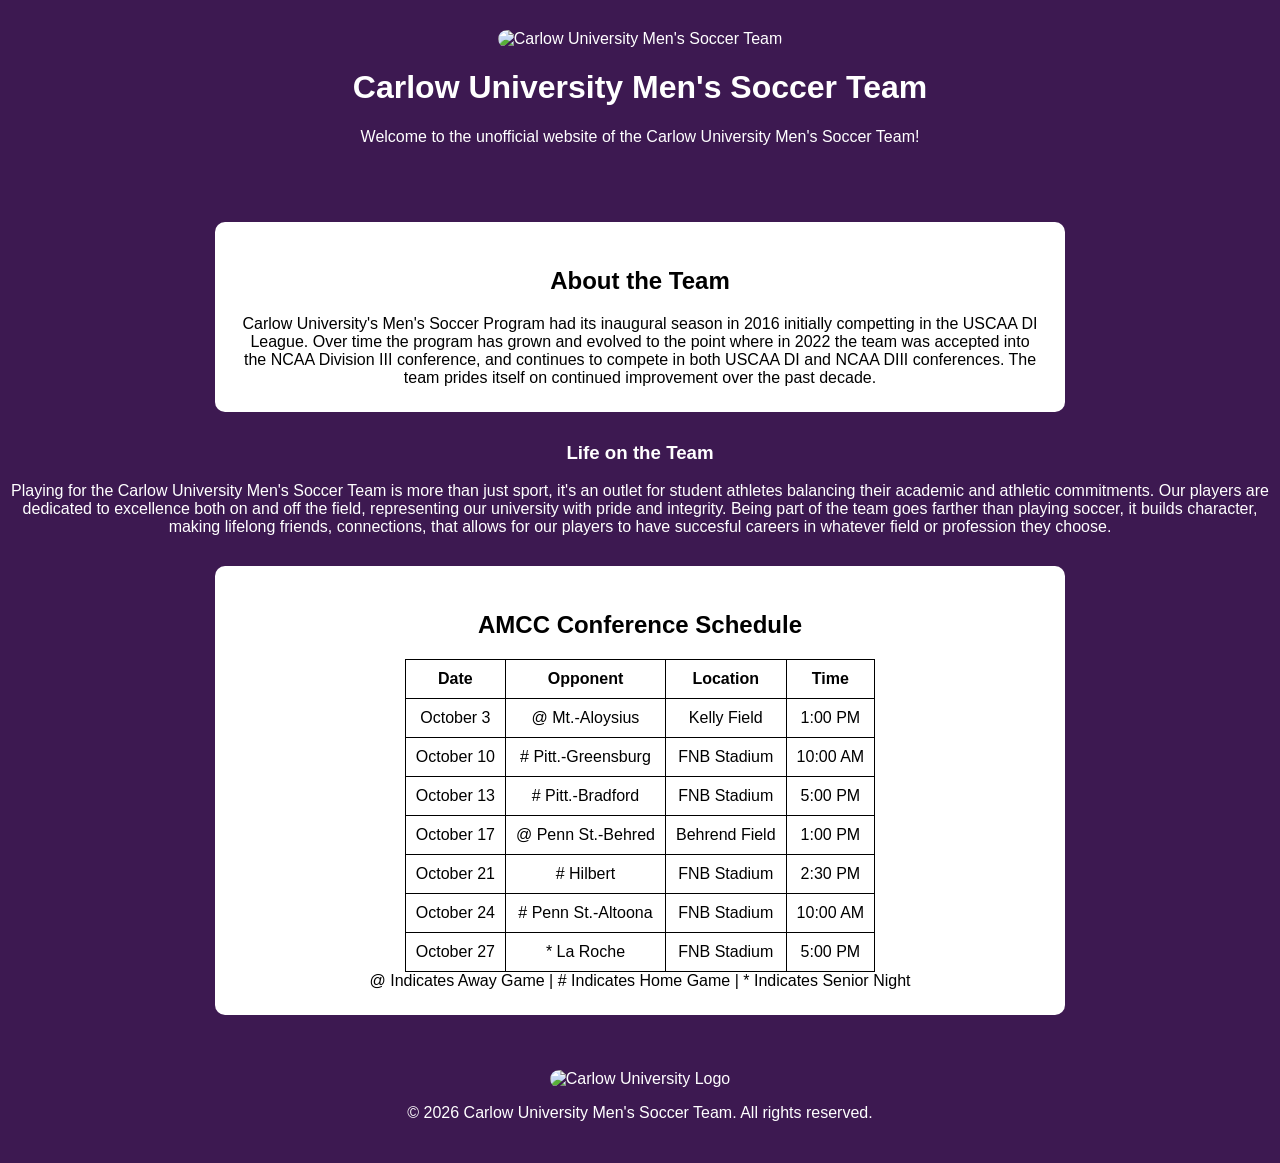
==== HW2/Homework-2.html @ a466d879 "Add files via upload" ====
<!DOCTYPE HTML>
<html lang='en'>

    <head>
        <title>Carlow University Men's Soccer Team</title>
        <link rel="stylesheet" href="style.css"
    </head>

    <style>
    body {
        font-family: Arial, sans-serif;
        margin: 0;
        background-color: #3d1951;
        color: white;
        text-align: center;
    }

    header {
        text-align: center;
        padding: 30px;
    }

    header img {
        border-radius: 10px;
    }

    nav {
        text-align: center;
        padding: 15px;
    }

    nav a {
        margin: 0 15px;
        text-decoration: none;
        font-weight: bold;
    }

    section {
        background-color: white;
        margin: 30px auto;
        padding: 25px;
        max-width: 800px;
        border-radius: 10px;
    }

    table {
    margin: 0 auto;
    border-collapse: collapse;
}

th, td {
    border: 1px solid black;
    padding: 10px;
    text-align: center;
    color: black;
}

    footer {
        text-align: center;
        padding: 25px;
        color: white;
    }

    footer img {
        border-radius: 10px;
    }
    p1 {
        text-align: left;
        color: black;
    }
    p2 {
        text-align: left;
        color: white;
    }

    h2 {
        color: black;
    }


    </style>


    
    <body>

    <header>
        <img src="Team-Photo.jpg" 
        alt="Carlow University Men's Soccer Team"
        width="500">

        <h1 class="team-title"> Carlow University Men's Soccer Team</h1>
<p>Welcome to the unofficial website of the Carlow University Men's Soccer Team!</p>
    
</header>
            

<section id="about">
    <h2> About the Team</h2>

    <p1> Carlow University's Men's Soccer Program had 
        its inaugural season in 2016 initially competting 
        in the USCAA DI League. Over time the program has 
        grown and evolved to the point where in 2022 the 
        team was accepted into the NCAA Division III conference,
         and continues to compete in both USCAA DI and NCAA DIII 
         conferences. The team prides itself on continued 
         improvement over the past decade.</p1>

        </section>
<article class="team-life">
    <h3>Life on the Team</h3>
    <p2>Playing for the Carlow University Men's Soccer Team is more than just sport, it's an outlet for student athletes balancing their academic and athletic commitments. Our players are dedicated to excellence both on and off the field, representing our university with pride and integrity.</p2>

    <p3>Being part of the team goes farther than playing soccer, it builds character, making lifelong friends, connections, that allows for our players to have succesful careers in whatever field or profession they choose.</p3>
</article>
<section>
    <h2> AMCC Conference Schedule</h2>

    <table border="1">

        <thead>
            <tr>
            <th>Date</th>
            <th>Opponent</th>
            <th>Location</th>
            <th>Time</th>
            </tr>
        </thead>

        <tbody>
            <tr>
            <td>October 3</td>  
            <td>@ Mt.-Aloysius</td>
            <td>Kelly Field</td>
            <td>1:00 PM</td>
            </tr>

            <tr>
            <td>October 10</td>
            <td># Pitt.-Greensburg</td> 
            <td>FNB Stadium</td> 
            <td>10:00 AM</td>
            </tr>

            <tr>
            <td>October 13</td>
            <td># Pitt.-Bradford</td>
            <td>FNB Stadium</td>
            <td>5:00 PM</td>
            </tr>

            <tr>
            <td>October 17</td>
            <td>@ Penn St.-Behred</td>
            <td>Behrend Field</td>
            <td>1:00 PM</td>
            </tr>

            <tr>
            <td>October 21</td>
            <td># Hilbert</td>
            <td>FNB Stadium</td>
            <td>2:30 PM</td>
            </tr>

            <tr>
            <td>October 24</td>
            <td># Penn St.-Altoona</td>
            <td>FNB Stadium</td>
            <td>10:00 AM</td>
            </tr>

            <tr>
            <td>October 27</td>
            <td>* La Roche</td>
            <td>FNB Stadium</td>
            <td>5:00 PM</td>
            </tr>
        </tbody>
    </table>
    <p1>@ Indicates Away Game | # Indicates Home Game | * Indicates Senior Night</p1>
</section>



<footer>
    <style>
            footer{
                text-align: center;
            }
        </style>
 <img src="CarlowLogo.png" 
        alt="Carlow University Logo"
        width="500">
        <p>&copy; 2026 Carlow University Men's Soccer Team. All rights reserved.</p>
</footer>
</body>
</html>
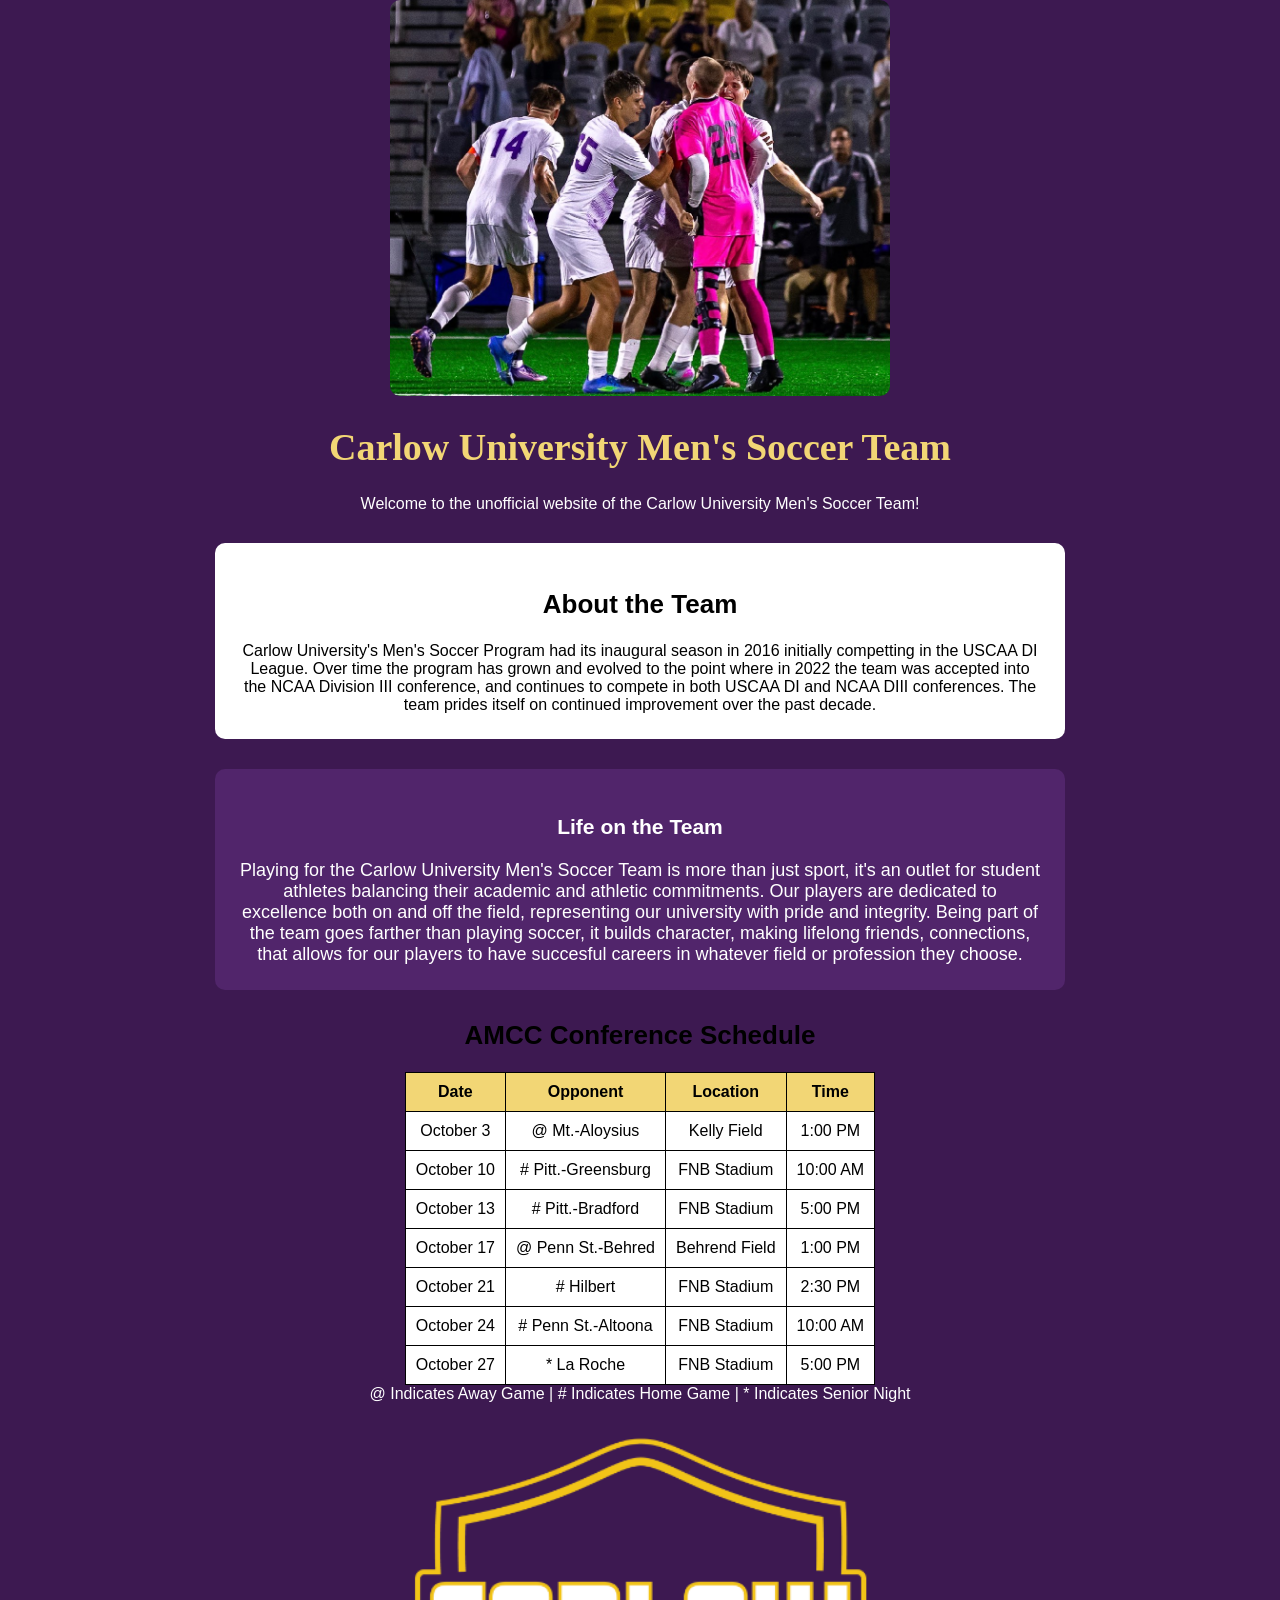
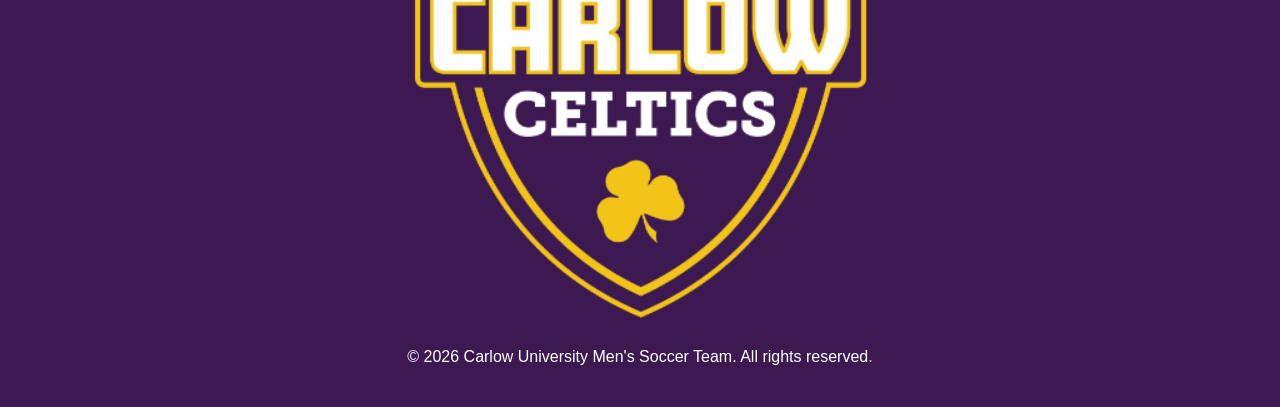
==== commit c97ee283: "Add files via upload" ====
--- a/HW2/Homework-2.html
+++ b/HW2/Homework-2.html
@@ -3,82 +3,10 @@
 
     <head>
         <title>Carlow University Men's Soccer Team</title>
-        <link rel="stylesheet" href="style.css"
+        <link rel="stylesheet" href="StyleHW2.css"
     </head>
 
-    <style>
-    body {
-        font-family: Arial, sans-serif;
-        margin: 0;
-        background-color: #3d1951;
-        color: white;
-        text-align: center;
-    }
-
-    header {
-        text-align: center;
-        padding: 30px;
-    }
-
-    header img {
-        border-radius: 10px;
-    }
-
-    nav {
-        text-align: center;
-        padding: 15px;
-    }
-
-    nav a {
-        margin: 0 15px;
-        text-decoration: none;
-        font-weight: bold;
-    }
-
-    section {
-        background-color: white;
-        margin: 30px auto;
-        padding: 25px;
-        max-width: 800px;
-        border-radius: 10px;
-    }
-
-    table {
-    margin: 0 auto;
-    border-collapse: collapse;
-}
-
-th, td {
-    border: 1px solid black;
-    padding: 10px;
-    text-align: center;
-    color: black;
-}
-
-    footer {
-        text-align: center;
-        padding: 25px;
-        color: white;
-    }
-
-    footer img {
-        border-radius: 10px;
-    }
-    p1 {
-        text-align: left;
-        color: black;
-    }
-    p2 {
-        text-align: left;
-        color: white;
-    }
-
-    h2 {
-        color: black;
-    }
-
-
-    </style>
+    
 
 
     
--- a/HW2/StyleHW2.css
+++ b/HW2/StyleHW2.css
@@ -0,0 +1,80 @@
+
+/* General page styling */
+body {
+    font-family: Arial, sans-serif;
+    margin: 0;
+    background-color: #3d1951;
+    color: white;
+    text-align: center;
+}
+
+/* Heading styling */
+h1 {
+    font-size: 36px;
+    color: white;
+}
+
+h2 {
+    font-size: 26px;
+    color: black;
+}
+
+p {
+    font-size: 16px;
+}
+
+/* Class selector */
+.team-title {
+    font-family: Georgia, serif;
+    font-size: 38px;
+    color: #f2d675;
+}
+
+/* ID selector */
+#about {
+    background-color: white;
+    color: black;
+    margin: 30px auto;
+    padding: 25px;
+    max-width: 800px;
+    border-radius: 10px;
+}
+
+/* Article styling */
+.team-life {
+    background-color: #51256b;
+    padding: 25px;
+    margin: 30px auto;
+    max-width: 800px;
+    border-radius: 10px;
+    font-size: 18px;
+}
+
+/* Schedule styling */
+table {
+    margin: 0 auto;
+    border-collapse: collapse;
+    background-color: white;
+}
+
+th, td {
+    border: 1px solid black;
+    padding: 10px;
+    text-align: center;
+    color: black;
+}
+
+th {
+    background-color: #f2d675;
+}
+
+/* Footer */
+footer {
+    text-align: center;
+    padding: 25px;
+    color: white;
+}
+
+img {
+    border-radius: 10px;
+}
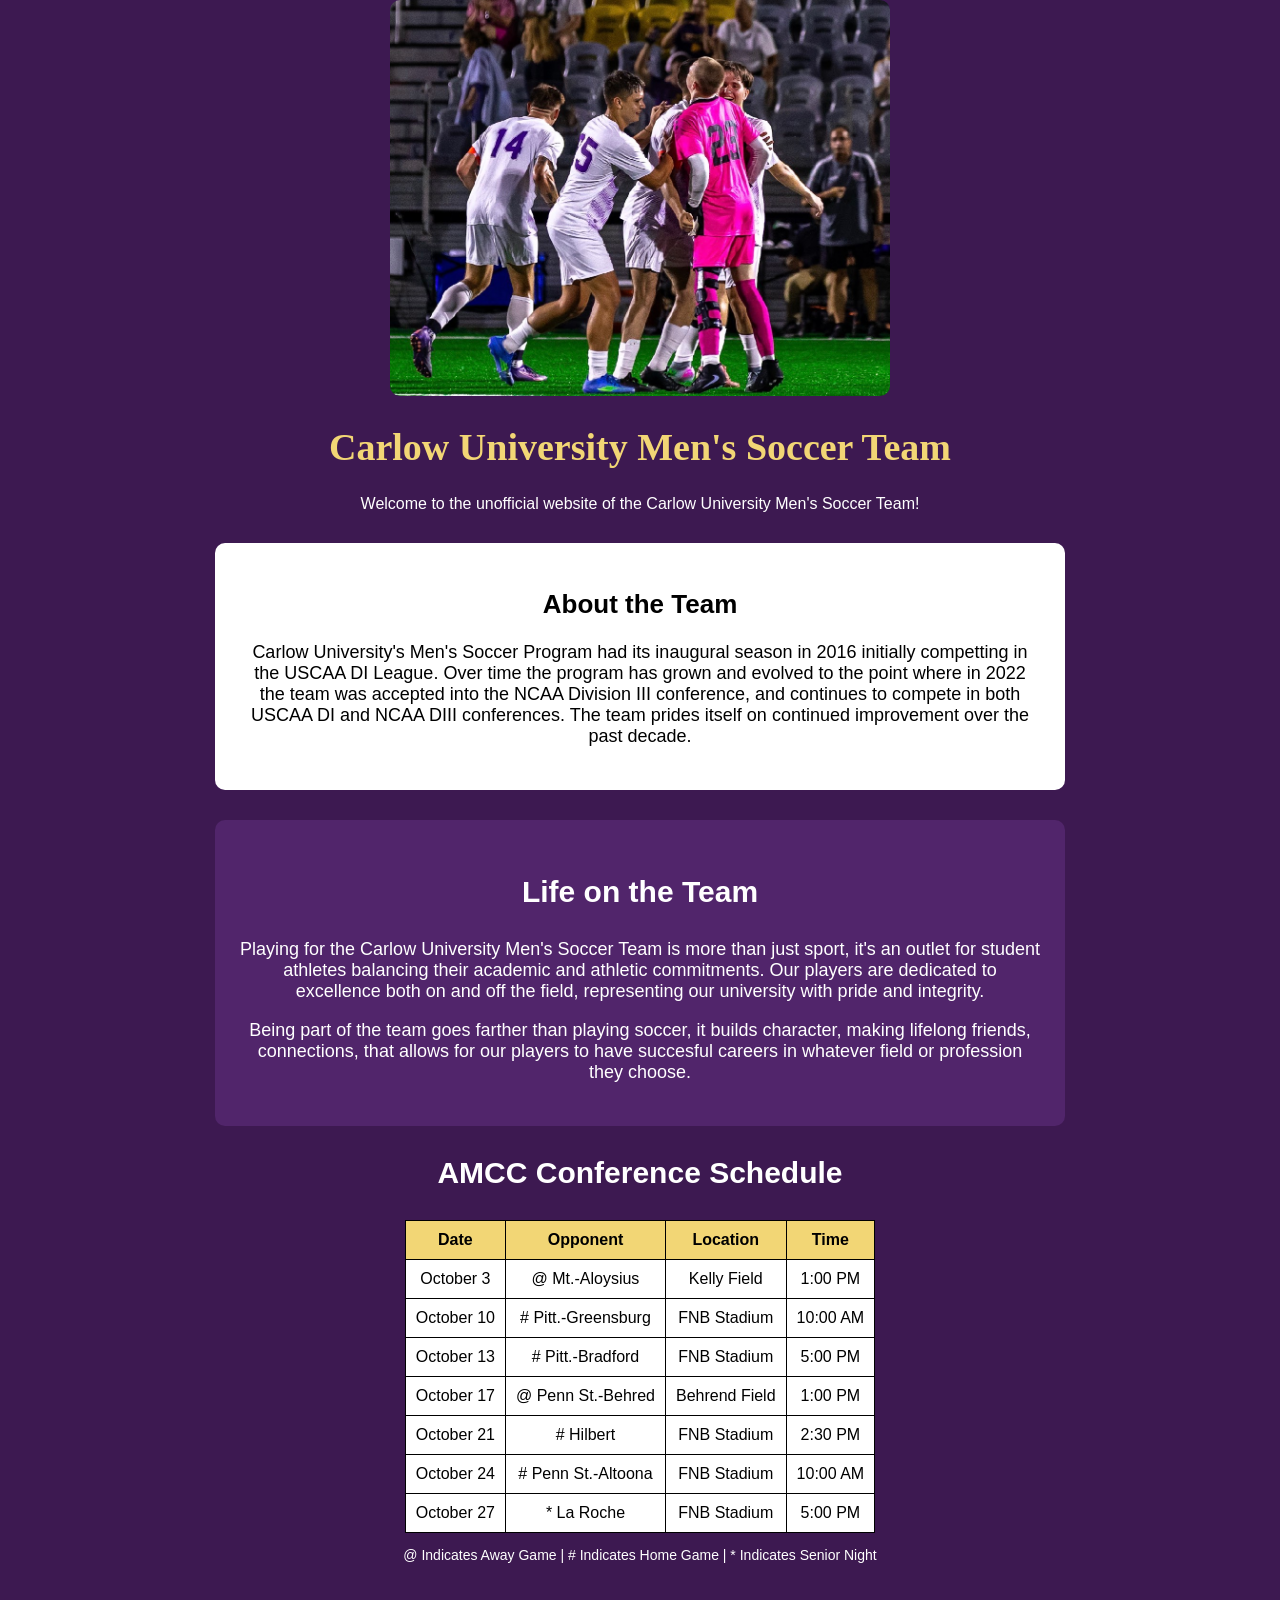
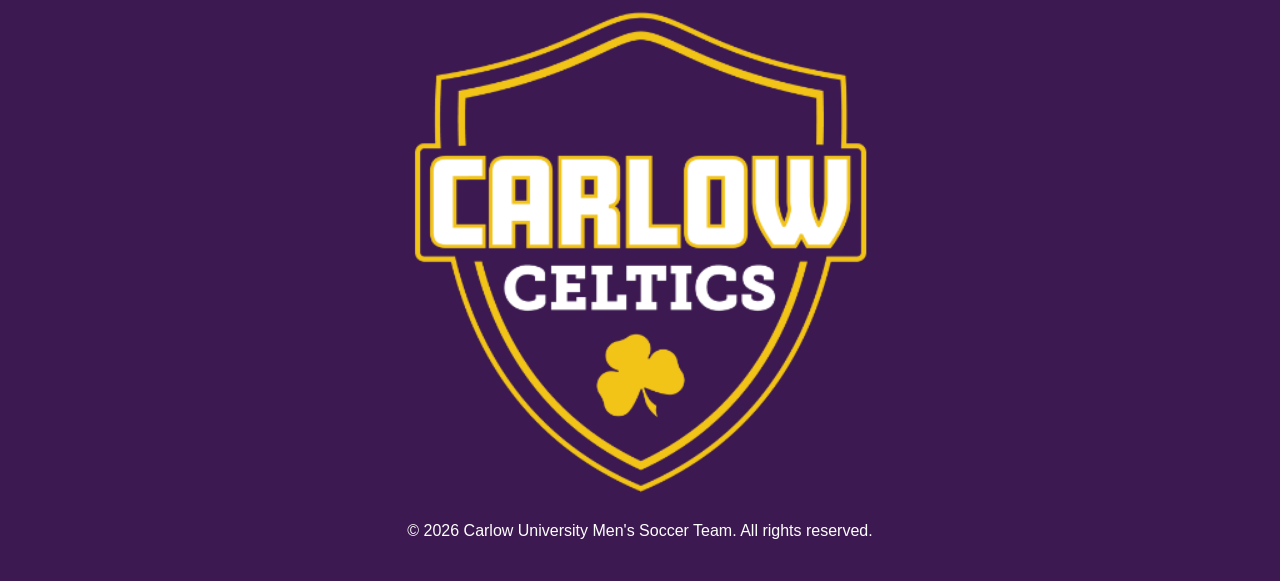
==== commit b5741f57: "Add files via upload" ====
--- a/HW2/Homework-2.html
+++ b/HW2/Homework-2.html
@@ -3,7 +3,7 @@
 
     <head>
         <title>Carlow University Men's Soccer Team</title>
-        <link rel="stylesheet" href="StyleHW2.css"
+        <link rel="stylesheet" href="StyleHW2.css"> 
     </head>
 
     
@@ -26,24 +26,24 @@
 <section id="about">
     <h2> About the Team</h2>
 
-    <p1> Carlow University's Men's Soccer Program had 
+    <p class="about-text"> Carlow University's Men's Soccer Program had 
         its inaugural season in 2016 initially competting 
         in the USCAA DI League. Over time the program has 
         grown and evolved to the point where in 2022 the 
         team was accepted into the NCAA Division III conference,
          and continues to compete in both USCAA DI and NCAA DIII 
          conferences. The team prides itself on continued 
-         improvement over the past decade.</p1>
+         improvement over the past decade.</p>
 
         </section>
 <article class="team-life">
     <h3>Life on the Team</h3>
-    <p2>Playing for the Carlow University Men's Soccer Team is more than just sport, it's an outlet for student athletes balancing their academic and athletic commitments. Our players are dedicated to excellence both on and off the field, representing our university with pride and integrity.</p2>
+    <p class="team-text">Playing for the Carlow University Men's Soccer Team is more than just sport, it's an outlet for student athletes balancing their academic and athletic commitments. Our players are dedicated to excellence both on and off the field, representing our university with pride and integrity.</p>
 
-    <p3>Being part of the team goes farther than playing soccer, it builds character, making lifelong friends, connections, that allows for our players to have succesful careers in whatever field or profession they choose.</p3>
+    <p class="team-text">Being part of the team goes farther than playing soccer, it builds character, making lifelong friends, connections, that allows for our players to have succesful careers in whatever field or profession they choose.</p>
 </article>
 <section>
-    <h2> AMCC Conference Schedule</h2>
+    <h3> AMCC Conference Schedule</h3>
 
     <table border="1">
 
@@ -107,17 +107,13 @@
             </tr>
         </tbody>
     </table>
-    <p1>@ Indicates Away Game | # Indicates Home Game | * Indicates Senior Night</p1>
+    <p class="schedule-notes">@ Indicates Away Game | # Indicates Home Game | * Indicates Senior Night</p>
 </section>
 
 
 
 <footer>
-    <style>
-            footer{
-                text-align: center;
-            }
-        </style>
+    
  <img src="CarlowLogo.png" 
         alt="Carlow University Logo"
         width="500">
--- a/HW2/StyleHW2.css
+++ b/HW2/StyleHW2.css
@@ -1,5 +1,4 @@
 
-/* General page styling */
 body {
     font-family: Arial, sans-serif;
     margin: 0;
@@ -8,7 +7,6 @@
     text-align: center;
 }
 
-/* Heading styling */
 h1 {
     font-size: 36px;
     color: white;
@@ -18,19 +16,31 @@
     font-size: 26px;
     color: black;
 }
-
+h3{
+    font-size: 30px;
+    color: white;
+}
 p {
     font-size: 16px;
 }
+.about-text {
+    font-size: 18px;
+    color: black;
+}
+.team-text {
+    font-size: 18px;
+    color: white;
+}
+.schedule-notes {
+    font-size: 14px;
+}
 
-/* Class selector */
 .team-title {
     font-family: Georgia, serif;
     font-size: 38px;
     color: #f2d675;
 }
 
-/* ID selector */
 #about {
     background-color: white;
     color: black;
@@ -40,7 +50,6 @@
     border-radius: 10px;
 }
 
-/* Article styling */
 .team-life {
     background-color: #51256b;
     padding: 25px;
@@ -50,7 +59,6 @@
     font-size: 18px;
 }
 
-/* Schedule styling */
 table {
     margin: 0 auto;
     border-collapse: collapse;
@@ -68,7 +76,6 @@
     background-color: #f2d675;
 }
 
-/* Footer */
 footer {
     text-align: center;
     padding: 25px;
